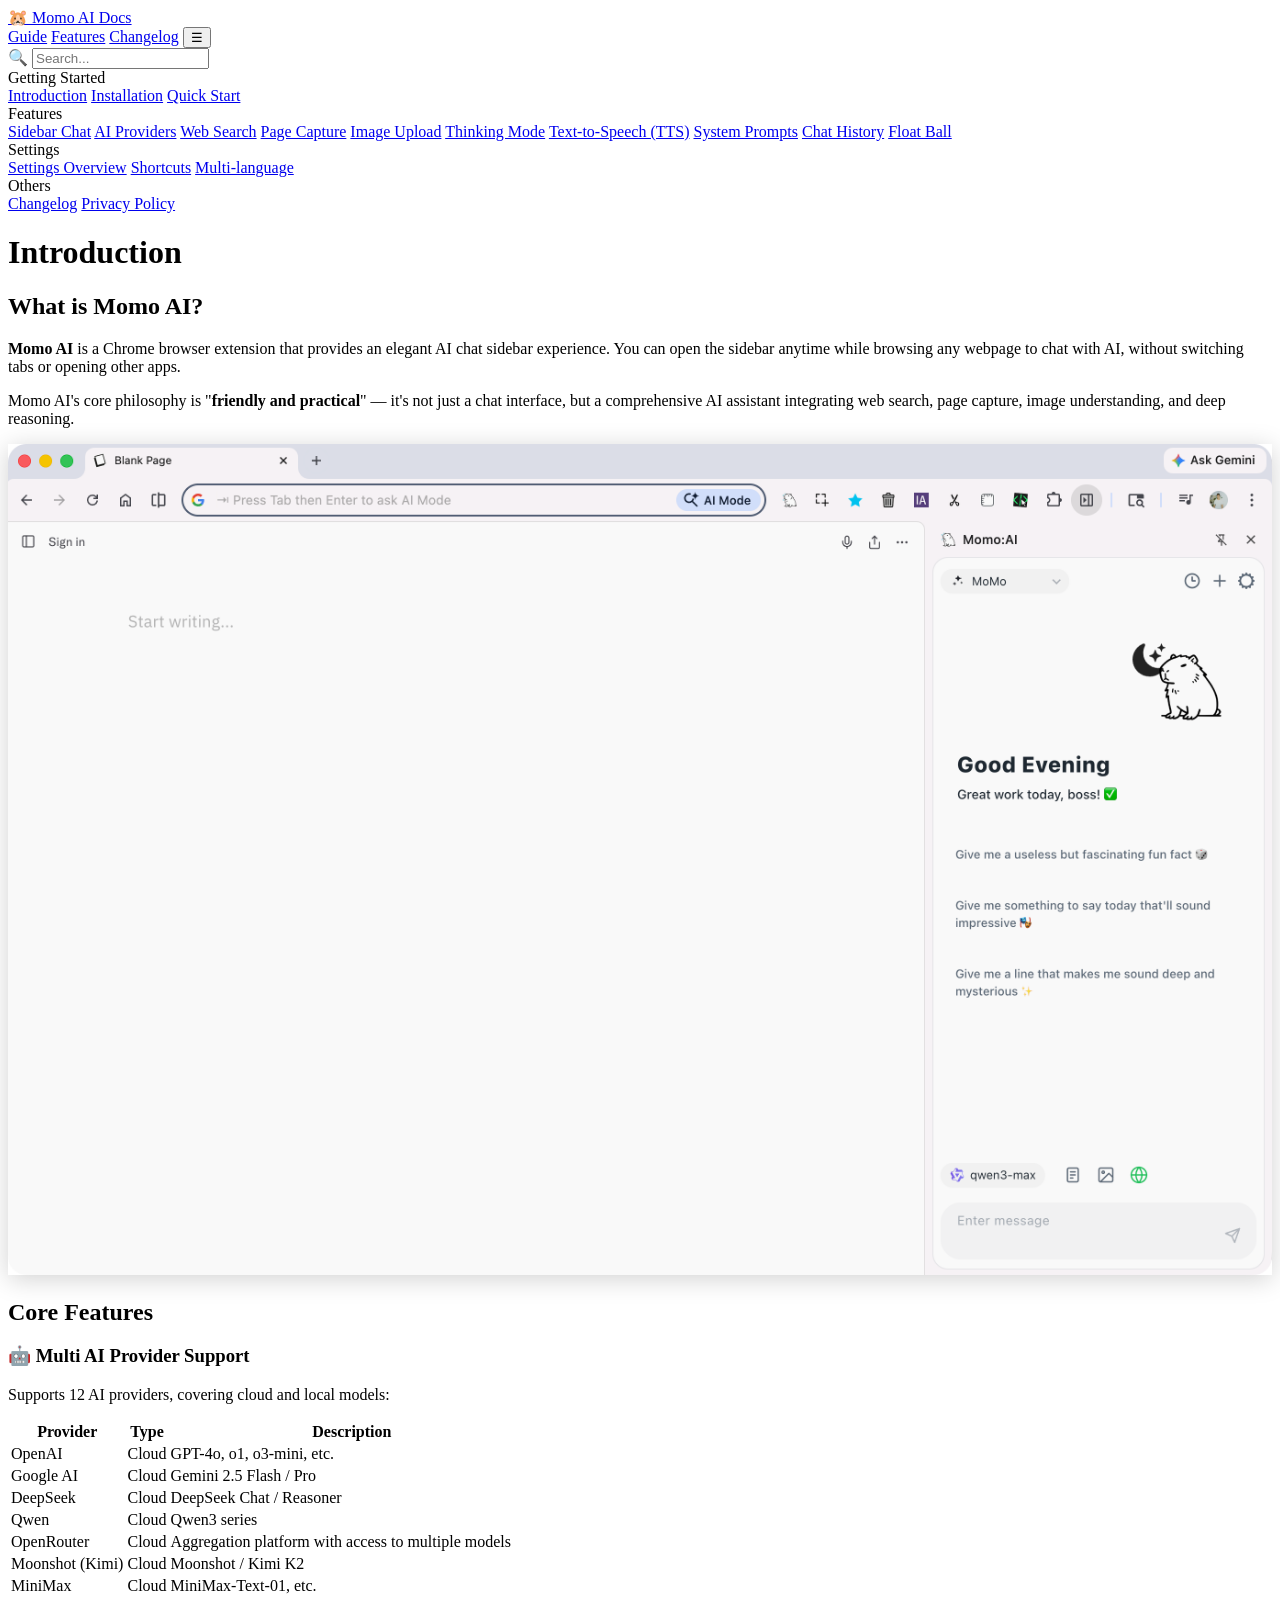
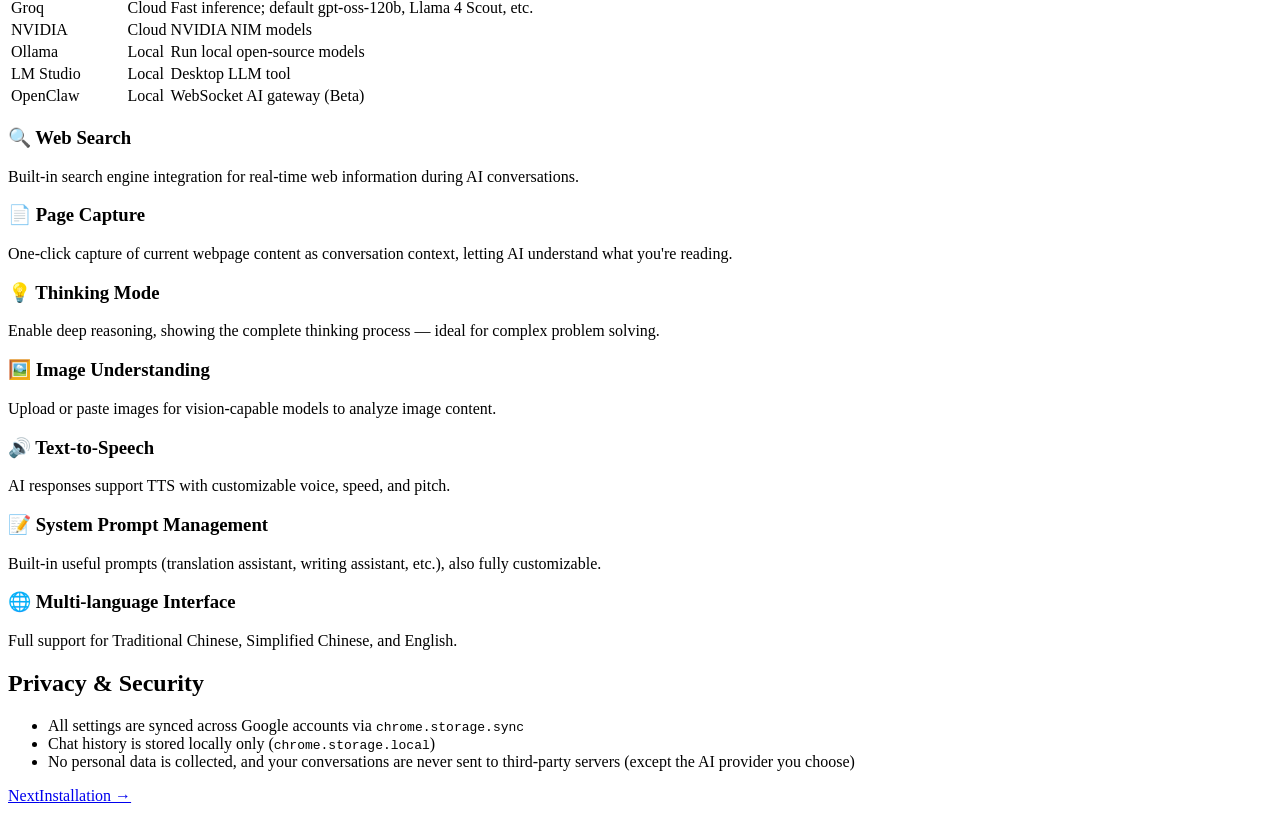
==== docs/en/index.html @ 8a676fa8 "docs: Groq 供應商、changelog 同步；README 功能列表與預覽圖統一 momo-preview.png - docs：ai-providers、index、installatio" ====
<!DOCTYPE html>
<html lang="en">
<head>
  <meta charset="UTF-8">
  <meta name="viewport" content="width=device-width,initial-scale=1.0">
  <title>Introduction — Momo AI Docs</title>
  <link rel="stylesheet" href="../docs.css">
  <script src="../docs.js"></script>
</head>
<body>

<header class="site-header">
  <a class="logo" href="index.html">🐹 Momo AI Docs</a>
  <nav>
    <a href="index.html" class="hide-mobile">Guide</a>
    <a href="sidebar-chat.html" class="hide-mobile">Features</a>
    <a href="changelog.html" class="hide-mobile">Changelog</a>
    <button class="menu-toggle" aria-label="Menu">☰</button>
  </nav>
</header>

<div class="backdrop"></div>
<div class="page-wrapper">

<aside class="sidebar">
  <div class="sidebar-search">
    <span class="search-icon">🔍</span>
    <input type="text" placeholder="Search...">
  </div>
  <div class="group-title">Getting Started</div>
  <a href="index.html">Introduction</a>
  <a href="installation.html">Installation</a>
  <a href="getting-started.html">Quick Start</a>
  <div class="group-title">Features</div>
  <a href="sidebar-chat.html">Sidebar Chat</a>
  <a href="ai-providers.html">AI Providers</a>
  <a href="web-search.html">Web Search</a>
  <a href="page-capture.html">Page Capture</a>
  <a href="image-upload.html">Image Upload</a>
  <a href="thinking-mode.html">Thinking Mode</a>
  <a href="tts.html">Text-to-Speech (TTS)</a>
  <a href="system-prompts.html">System Prompts</a>
  <a href="chat-history.html">Chat History</a>
  <a href="float-ball.html">Float Ball</a>
  <div class="group-title">Settings</div>
  <a href="settings.html">Settings Overview</a>
  <a href="shortcuts.html">Shortcuts</a>
  <a href="i18n.html">Multi-language</a>
  <div class="group-title">Others</div>
  <a href="changelog.html">Changelog</a>
  <a href="privacy.html">Privacy Policy</a>
</aside>

<main class="main-content">

<h1>Introduction</h1>

<h2>What is Momo AI?</h2>
<p><strong>Momo AI</strong> is a Chrome browser extension that provides an elegant AI chat sidebar experience. You can open the sidebar anytime while browsing any webpage to chat with AI, without switching tabs or opening other apps.</p>
<p>Momo AI's core philosophy is "<strong>friendly and practical</strong>" — it's not just a chat interface, but a comprehensive AI assistant integrating web search, page capture, image understanding, and deep reasoning.</p>

<img src="../momo-preview.png" alt="Momo AI Sidebar Preview" style="margin:16px 0 24px;box-shadow:0 4px 24px rgba(0,0,0,.18);max-width:100%;display:block">

<h2>Core Features</h2>

<h3>🤖 Multi AI Provider Support</h3>
<p>Supports 12 AI providers, covering cloud and local models:</p>
<table>
  <thead><tr><th>Provider</th><th>Type</th><th>Description</th></tr></thead>
  <tbody>
    <tr><td>OpenAI</td><td>Cloud</td><td>GPT-4o, o1, o3-mini, etc.</td></tr>
    <tr><td>Google AI</td><td>Cloud</td><td>Gemini 2.5 Flash / Pro</td></tr>
    <tr><td>DeepSeek</td><td>Cloud</td><td>DeepSeek Chat / Reasoner</td></tr>
    <tr><td>Qwen</td><td>Cloud</td><td>Qwen3 series</td></tr>
    <tr><td>OpenRouter</td><td>Cloud</td><td>Aggregation platform with access to multiple models</td></tr>
    <tr><td>Moonshot (Kimi)</td><td>Cloud</td><td>Moonshot / Kimi K2</td></tr>
    <tr><td>MiniMax</td><td>Cloud</td><td>MiniMax-Text-01, etc.</td></tr>
    <tr><td>Groq</td><td>Cloud</td><td>Fast inference; default gpt-oss-120b, Llama 4 Scout, etc.</td></tr>
    <tr><td>NVIDIA</td><td>Cloud</td><td>NVIDIA NIM models</td></tr>
    <tr><td>Ollama</td><td>Local</td><td>Run local open-source models</td></tr>
    <tr><td>LM Studio</td><td>Local</td><td>Desktop LLM tool</td></tr>
    <tr><td>OpenClaw</td><td>Local</td><td>WebSocket AI gateway (Beta)</td></tr>
  </tbody>
</table>

<h3>🔍 Web Search</h3>
<p>Built-in search engine integration for real-time web information during AI conversations.</p>

<h3>📄 Page Capture</h3>
<p>One-click capture of current webpage content as conversation context, letting AI understand what you're reading.</p>

<h3>💡 Thinking Mode</h3>
<p>Enable deep reasoning, showing the complete thinking process — ideal for complex problem solving.</p>

<h3>🖼️ Image Understanding</h3>
<p>Upload or paste images for vision-capable models to analyze image content.</p>

<h3>🔊 Text-to-Speech</h3>
<p>AI responses support TTS with customizable voice, speed, and pitch.</p>

<h3>📝 System Prompt Management</h3>
<p>Built-in useful prompts (translation assistant, writing assistant, etc.), also fully customizable.</p>

<h3>🌐 Multi-language Interface</h3>
<p>Full support for Traditional Chinese, Simplified Chinese, and English.</p>

<h2>Privacy &amp; Security</h2>
<ul>
  <li>All settings are synced across Google accounts via <code>chrome.storage.sync</code></li>
  <li>Chat history is stored locally only (<code>chrome.storage.local</code>)</li>
  <li>No personal data is collected, and your conversations are never sent to third-party servers (except the AI provider you choose)</li>
</ul>

<nav class="page-nav">
  <span></span>
  <a href="installation.html"><span class="label">Next</span><span class="title">Installation →</span></a>
</nav>

</main>
</div>
</body>
</html>
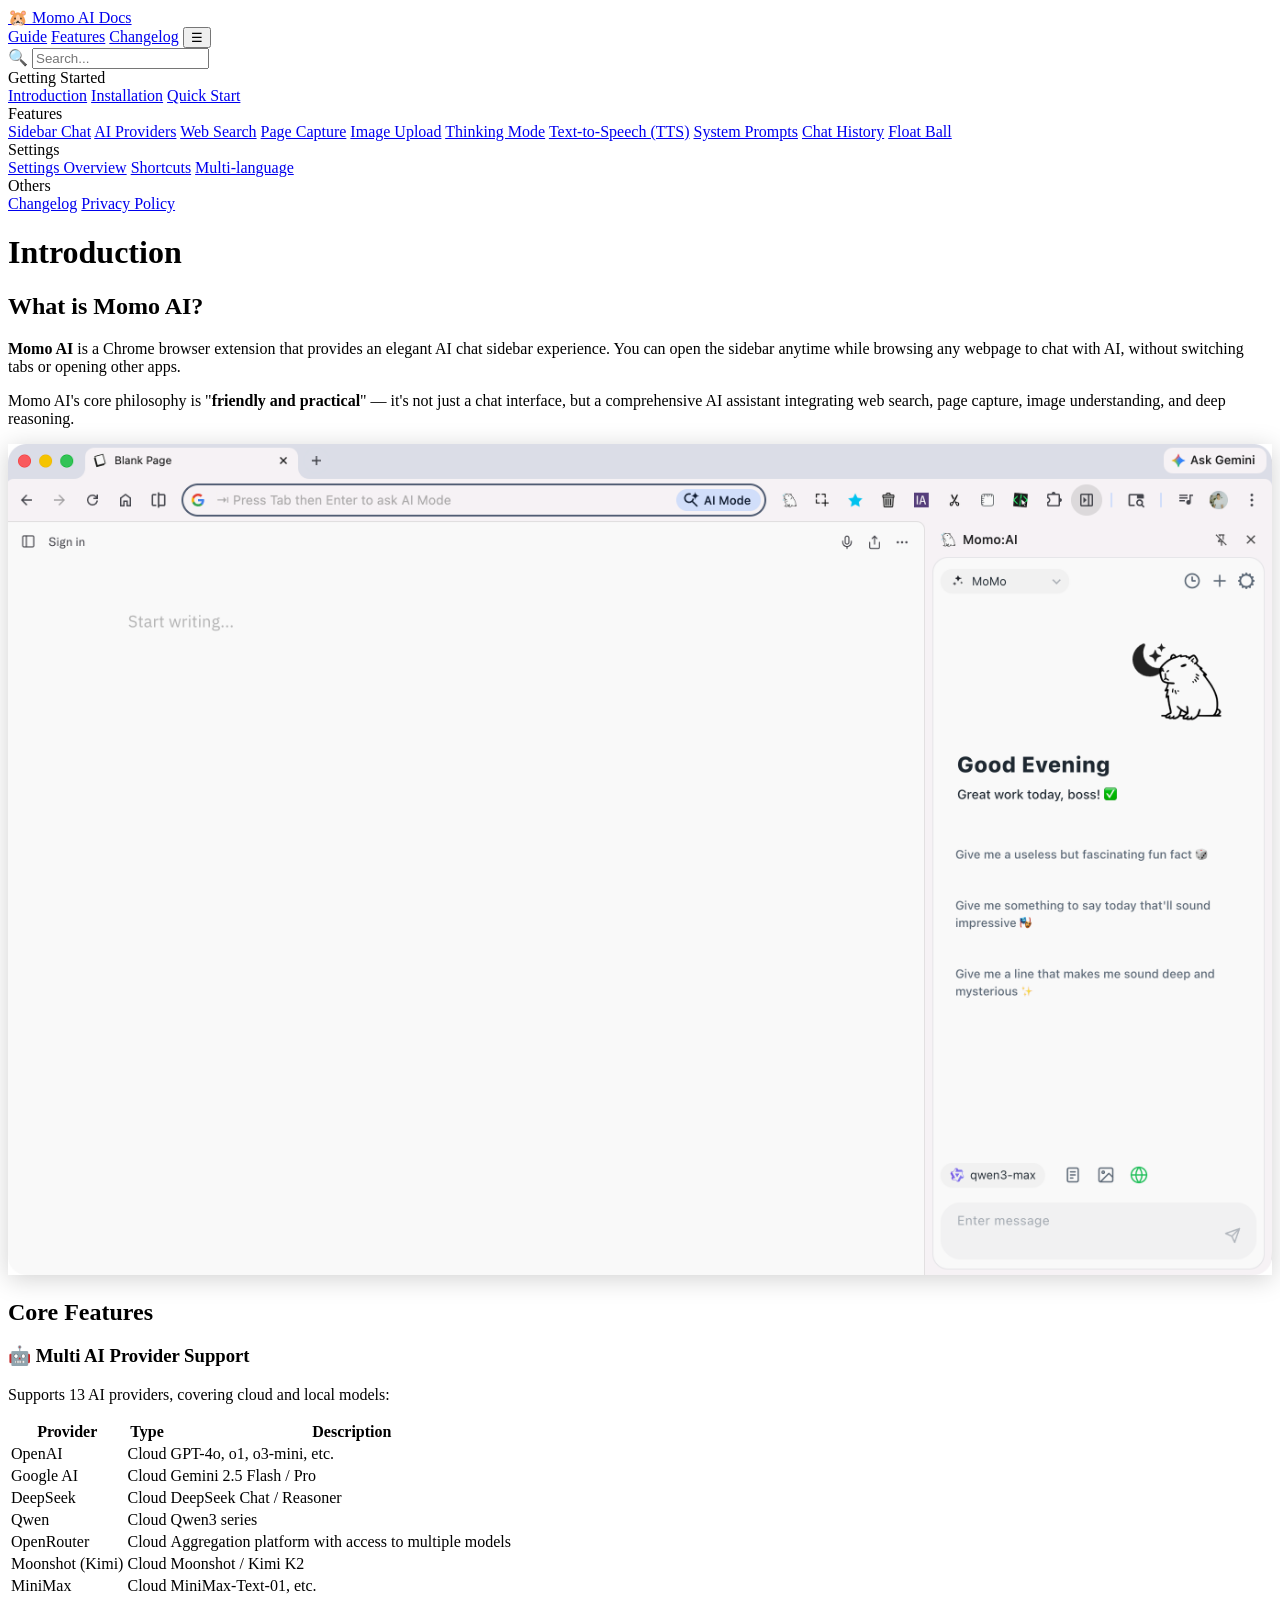
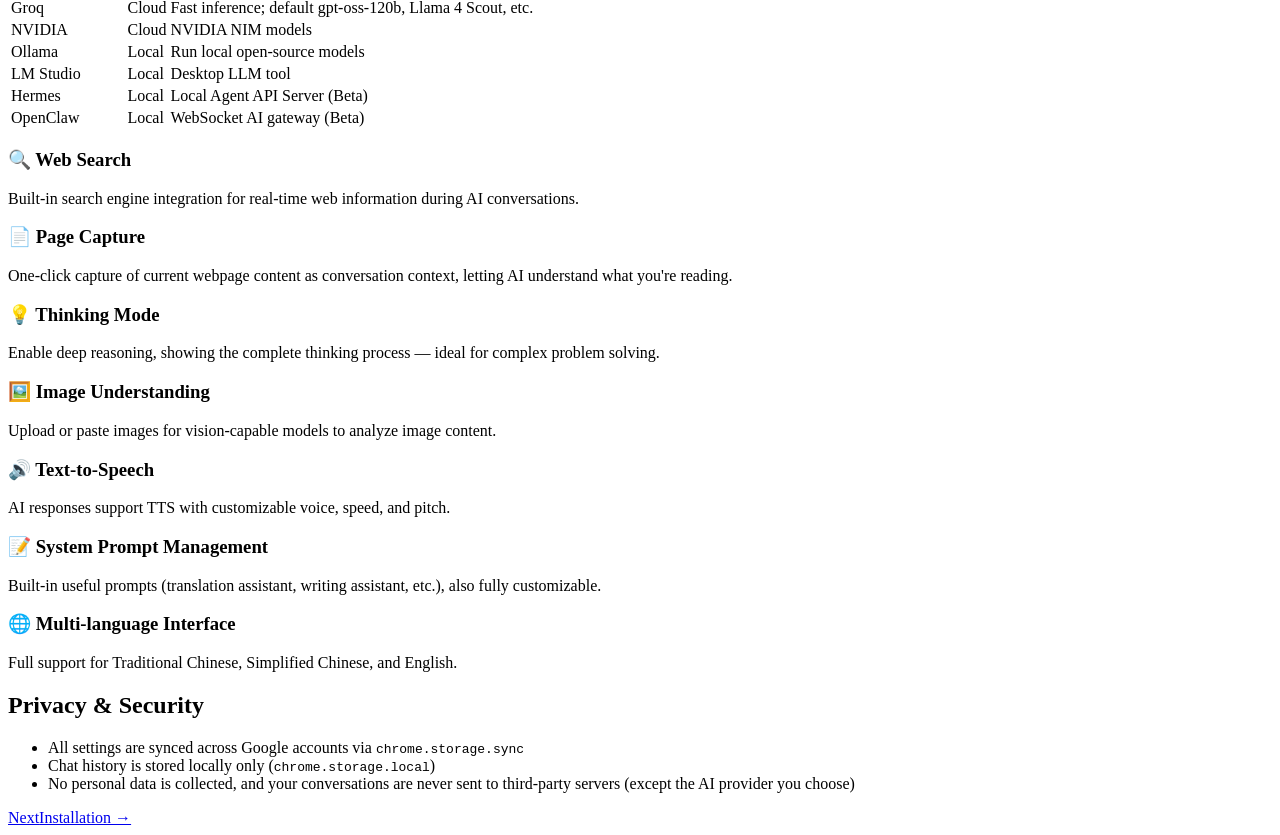
==== commit f0882f50: "release: v2.21.24 Sync docs site introduction and changelog to include Hermes as a local provider, a" ====
--- a/docs/en/index.html
+++ b/docs/en/index.html
@@ -59,12 +59,12 @@
 <p><strong>Momo AI</strong> is a Chrome browser extension that provides an elegant AI chat sidebar experience. You can open the sidebar anytime while browsing any webpage to chat with AI, without switching tabs or opening other apps.</p>
 <p>Momo AI's core philosophy is "<strong>friendly and practical</strong>" — it's not just a chat interface, but a comprehensive AI assistant integrating web search, page capture, image understanding, and deep reasoning.</p>
 
-<img src="../momo-preview.png" alt="Momo AI Sidebar Preview" style="margin:16px 0 24px;box-shadow:0 4px 24px rgba(0,0,0,.18);max-width:100%;display:block">
+<img src="../momo-preview.png" alt="Momo AI Bud preview" style="margin:16px 0 24px;box-shadow:0 4px 24px rgba(0,0,0,.18);max-width:100%;display:block">
 
 <h2>Core Features</h2>
 
 <h3>🤖 Multi AI Provider Support</h3>
-<p>Supports 12 AI providers, covering cloud and local models:</p>
+<p>Supports 13 AI providers, covering cloud and local models:</p>
 <table>
   <thead><tr><th>Provider</th><th>Type</th><th>Description</th></tr></thead>
   <tbody>
@@ -79,6 +79,7 @@
     <tr><td>NVIDIA</td><td>Cloud</td><td>NVIDIA NIM models</td></tr>
     <tr><td>Ollama</td><td>Local</td><td>Run local open-source models</td></tr>
     <tr><td>LM Studio</td><td>Local</td><td>Desktop LLM tool</td></tr>
+    <tr><td>Hermes</td><td>Local</td><td>Local Agent API Server (Beta)</td></tr>
     <tr><td>OpenClaw</td><td>Local</td><td>WebSocket AI gateway (Beta)</td></tr>
   </tbody>
 </table>
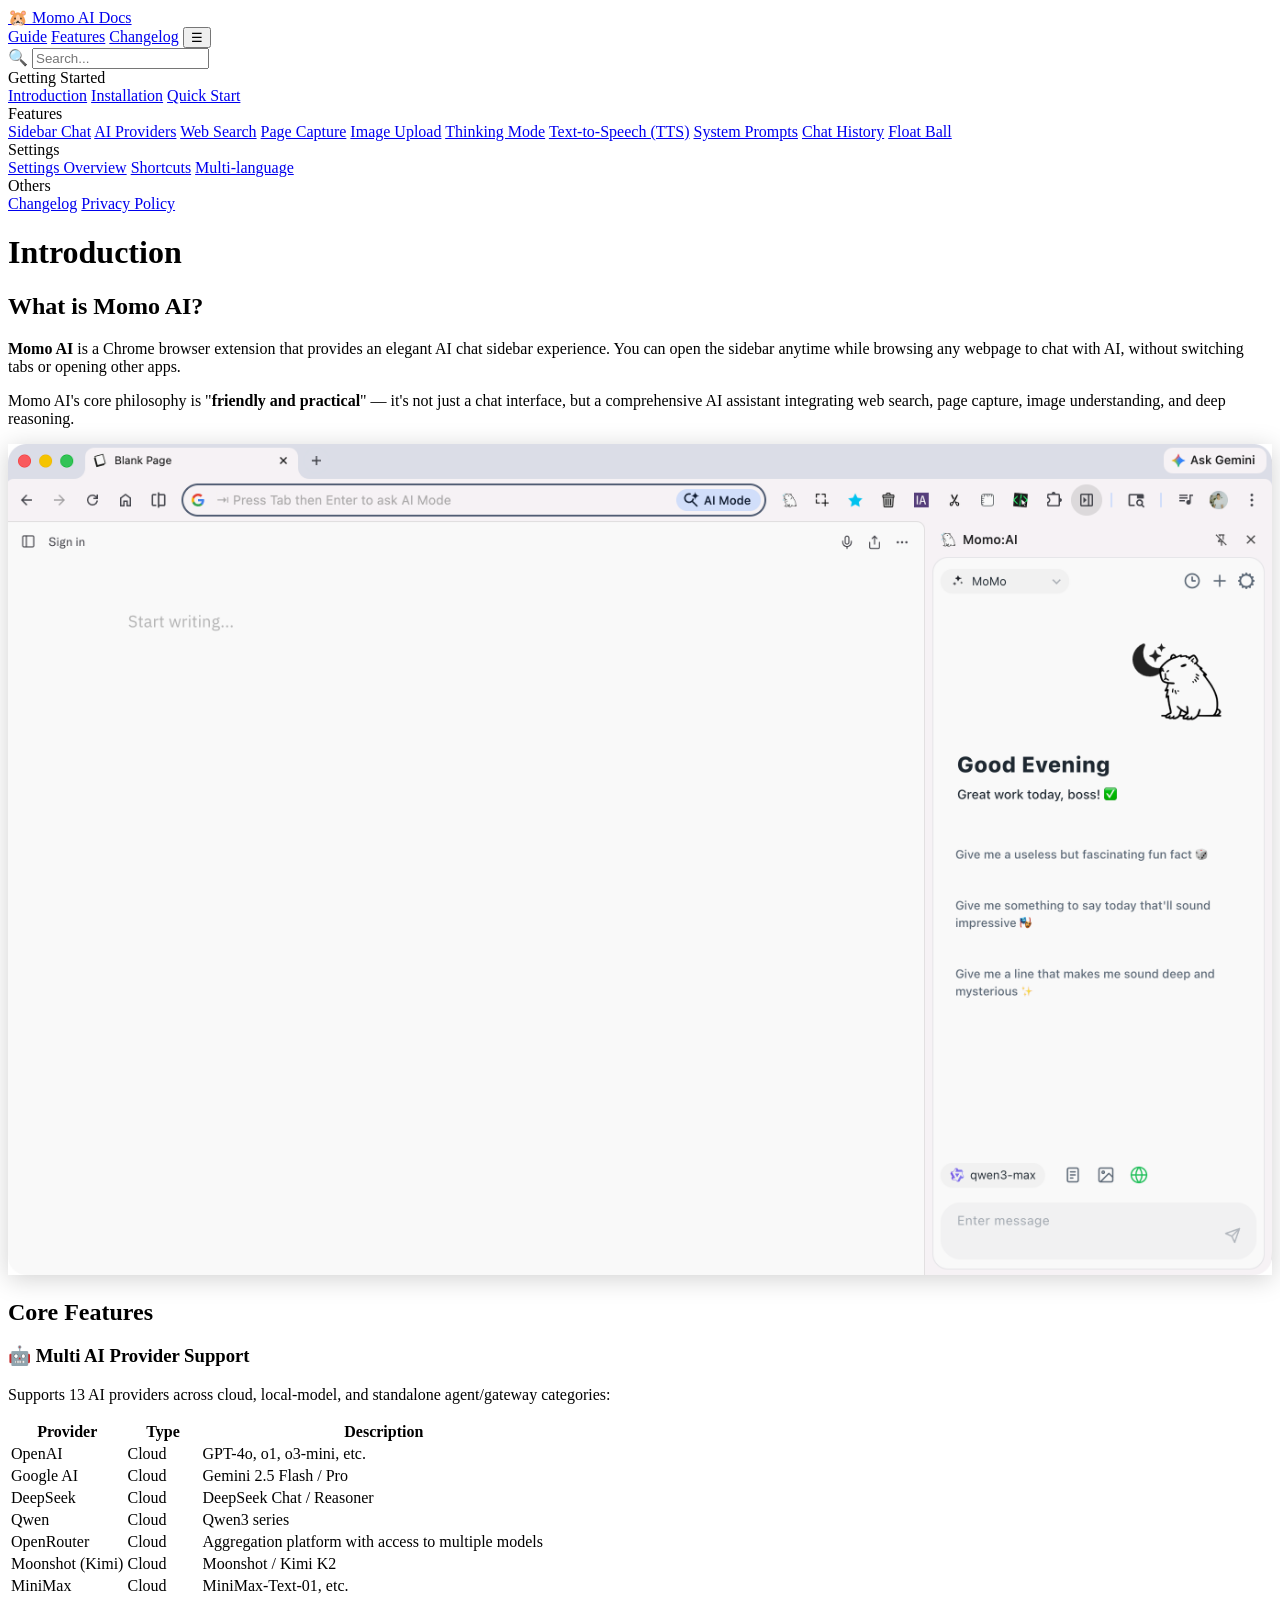
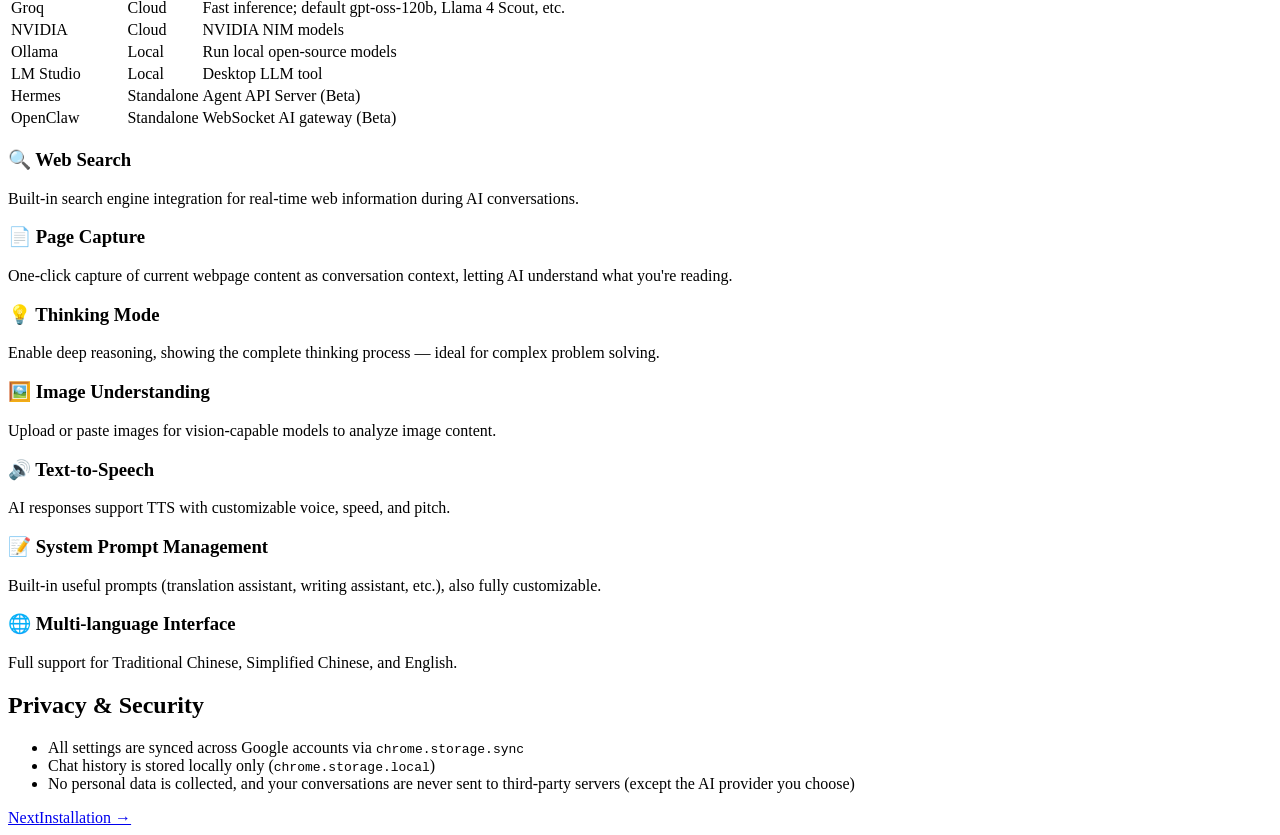
==== commit 129e1d07: "release: v2.21.25 Reclassify Hermes and OpenClaw as standalone agent/gateway providers across docs p" ====
--- a/docs/en/index.html
+++ b/docs/en/index.html
@@ -64,7 +64,7 @@
 <h2>Core Features</h2>
 
 <h3>🤖 Multi AI Provider Support</h3>
-<p>Supports 13 AI providers, covering cloud and local models:</p>
+<p>Supports 13 AI providers across cloud, local-model, and standalone agent/gateway categories:</p>
 <table>
   <thead><tr><th>Provider</th><th>Type</th><th>Description</th></tr></thead>
   <tbody>
@@ -79,8 +79,8 @@
     <tr><td>NVIDIA</td><td>Cloud</td><td>NVIDIA NIM models</td></tr>
     <tr><td>Ollama</td><td>Local</td><td>Run local open-source models</td></tr>
     <tr><td>LM Studio</td><td>Local</td><td>Desktop LLM tool</td></tr>
-    <tr><td>Hermes</td><td>Local</td><td>Local Agent API Server (Beta)</td></tr>
-    <tr><td>OpenClaw</td><td>Local</td><td>WebSocket AI gateway (Beta)</td></tr>
+    <tr><td>Hermes</td><td>Standalone</td><td>Agent API Server (Beta)</td></tr>
+    <tr><td>OpenClaw</td><td>Standalone</td><td>WebSocket AI gateway (Beta)</td></tr>
   </tbody>
 </table>
 
